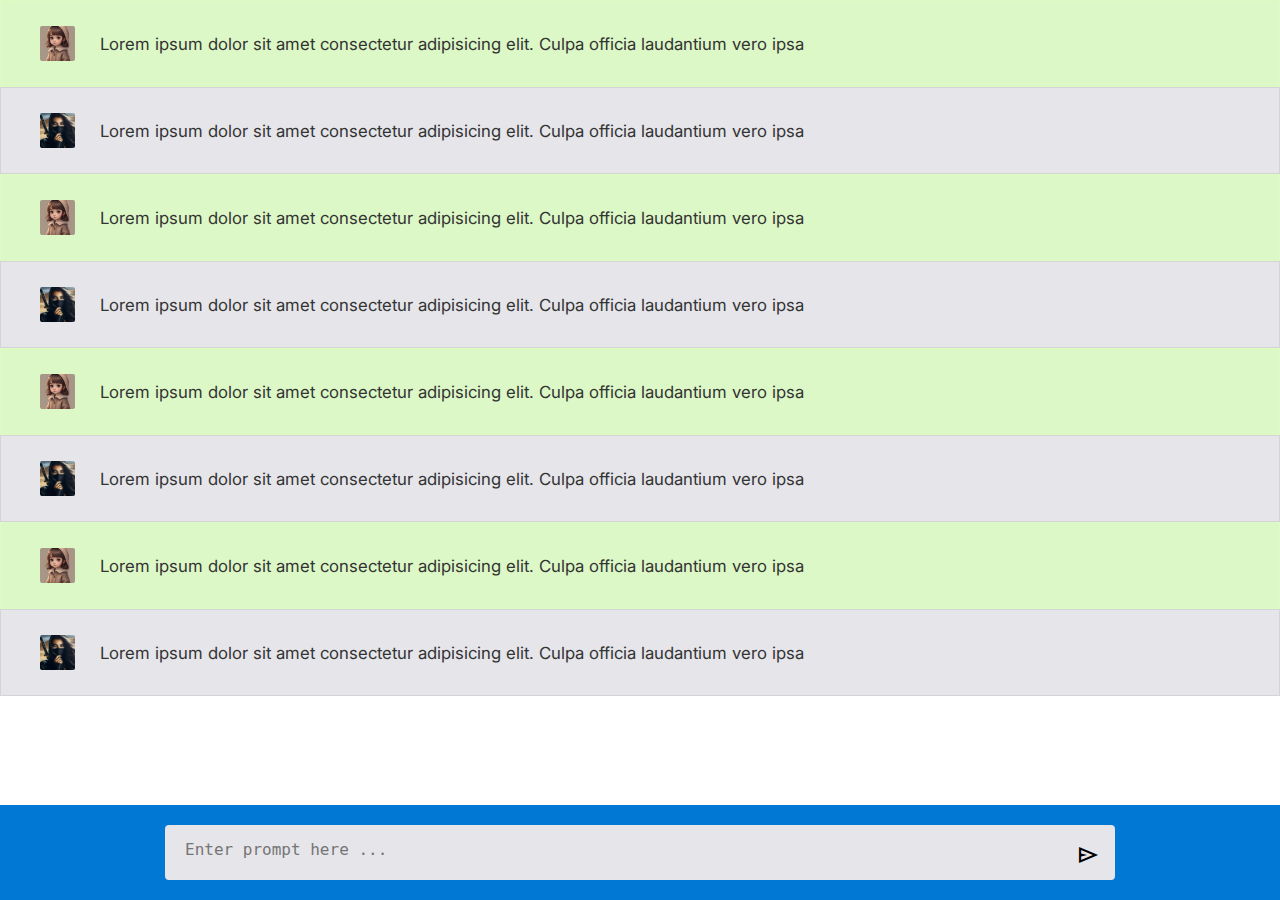
==== index.html @ 791e5857 "HTML & CSS of Chat interface; chat bubbles, textbar and send icon" ====
<!DOCTYPE html>
<html lang="en">
<head>
    <meta charset="UTF-8">
    <meta name="viewport" content="width=device-width, initial-scale=1.0">
    <title>ninjabot</title>
    <link rel="stylesheet" href="styles.css">
    <link href="https://fonts.googleapis.com/css2?family=Inter:wght@400;700&display=swap" rel="stylesheet">
    <link rel="stylesheet" href="https://fonts.googleapis.com/css2?family=Material+Symbols+Outlined:opsz,wght,FILL,GRAD@20..48,100..700,0..1,-50..200&icon_names=send" />
</head>
<body>
    <div class="chat-container">

        <div class="chat outgoing">
            <div class="chat-content">
                <div class="chat-details">
                    <img src="./user.jpg" alt="user">
                    <p>Lorem ipsum dolor sit amet consectetur adipisicing elit. Culpa officia laudantium vero ipsa</p>
                </div>
            </div>
        </div>

        <div class="chat incoming">
            <div class="chat-content">
                <div class="chat-details">
                    <img src="./ninjabotgirl.jpg" alt="ninjabot">
                    <p>Lorem ipsum dolor sit amet consectetur adipisicing elit. Culpa officia laudantium vero ipsa</p>
                </div>
            </div>
        </div>

        <div class="chat outgoing">
            <div class="chat-content">
                <div class="chat-details">
                    <img src="./user.jpg" alt="user">
                    <p>Lorem ipsum dolor sit amet consectetur adipisicing elit. Culpa officia laudantium vero ipsa</p>
                </div>
            </div>
        </div>

        <div class="chat incoming">
            <div class="chat-content">
                <div class="chat-details">
                    <img src="./ninjabotgirl.jpg" alt="ninjabot">
                    <p>Lorem ipsum dolor sit amet consectetur adipisicing elit. Culpa officia laudantium vero ipsa</p>
                </div>
            </div>
        </div>

        <div class="chat outgoing">
            <div class="chat-content">
                <div class="chat-details">
                    <img src="./user.jpg" alt="user">
                    <p>Lorem ipsum dolor sit amet consectetur adipisicing elit. Culpa officia laudantium vero ipsa</p>
                </div>
            </div>
        </div>

        <div class="chat incoming">
            <div class="chat-content">
                <div class="chat-details">
                    <img src="./ninjabotgirl.jpg" alt="ninjabot">
                    <p>Lorem ipsum dolor sit amet consectetur adipisicing elit. Culpa officia laudantium vero ipsa</p>
                </div>
            </div>
        </div>

        <div class="chat outgoing">
            <div class="chat-content">
                <div class="chat-details">
                    <img src="./user.jpg" alt="user">
                    <p>Lorem ipsum dolor sit amet consectetur adipisicing elit. Culpa officia laudantium vero ipsa</p>
                </div>
            </div>
        </div>

        <div class="chat incoming">
            <div class="chat-content">
                <div class="chat-details">
                    <img src="./ninjabotgirl.jpg" alt="ninjabot">
                    <p>Lorem ipsum dolor sit amet consectetur adipisicing elit. Culpa officia laudantium vero ipsa</p>
                </div>
            </div>
        </div>
    </div>

    <!-- Typing Container -->
     <div class="typing-container">
        <div class="typing-content">
            <div class="typing-textarea">
                <textarea name="" id="chat-input" placeholder="Enter prompt here ..."></textarea>
                <span class="material-symbols-outlined">send</span>
            </div>
        </div>
     </div>
</body>
</html>
---- styles.css ----
/* 🌟 Color Variables for Consistency */
:root {
    /* 🎨 Core Colors */
    --primary-color: #0078D4; /* Main Accent Color (Used for buttons, highlights) */
    --secondary-color: #005A9E; /* Darker shade for hover effects */
    --background-light: #F0F0F0; /* Light mode background */
    --background-dark: #1A1A1A; /* Dark mode background */
    --text-light: #FFFFFF; /* White text for dark mode */
    --text-dark: #333333; /* Dark text for light mode */
    --border-color: #DDDDDD; /* Border for chat bubbles, input box */

    /* 🗨️ Chat Interface */
    --user-message-bg: #DCF8C6; /* Light green (WhatsApp-like) */
    --bot-message-bg: #E5E5EA; /* Light gray (iMessage-like) */
    --input-box-bg: #FFFFFF; /* Input box background */
    --send-button-bg: var(--primary-color); /* Send button */
    --send-button-hover: var(--secondary-color); /* Hover effect */

    /* 🌙 Dark/Light Mode */
    --dark-mode-toggle-bg: #444; /* Toggle switch background */
    --dark-mode-toggle-knob: #FFF; /* Toggle knob */
    
    /* 🔄 Typing Animation */
    --typing-bubble: #CCCCCC; /* Light gray for typing dots */

    /* 📋 Copy-to-Clipboard */
    --copy-icon-color: #888; /* Neutral gray */
    --copy-icon-hover: #555; /* Darker gray */

    /* 🎭 Landing Page */
    --landing-bg: linear-gradient(to right, #0078D4, #005A9E); /* Gradient background */
    --landing-text-color: white; /* Text color for contrast */
    --get-started-button: #FFA500; /* Orange for CTA */
}
*{
    margin: 0;
    padding: 0;
    box-sizing: border-box;
}
body {
    font-family: 'Inter', sans-serif;
}

/* 📌 Chat Interface */
.chat-container .chat {
    padding: 25px 10px;
    display: flex;
    justify-content: center;
    background-color: var(--background-light);
    color: var(--text-dark);
}
.chat-container .chat.outgoing  {
    background-color: var(--user-message-bg);
    border: 1px solid #dcfcc4;
}
.chat-container .chat.incoming {
    background-color: var(--bot-message-bg);
    border: 1px solid #d4d4d6;
}
.chat .chat-content{
    width: 100%;
    max-width: 1200px;
    display: flex;
    align-items: flex-start;
}
.chat .chat-details{
    display: flex;
    align-items: center;
}
.chat .chat-details img {
    
    
    width: 35px;
    height: 35px;
    object-fit: cover;
    border-radius: 2px;
}
.chat .chat-details p {
    white-space: pre-wrap;
    padding: 0 50px 0 25px;
    font-size: 1.05rem;
}

/* 🔘 Send Button */
.typing-container {
    padding: 20px 10px;
    position: fixed;
    bottom: 0;
    width: 100%;
    display: flex;
    justify-content: center;
    background-color: var(--send-button-bg);
}
.typing-container .typing-content{
    max-width: 950px;
    width: 100%;
    display: flex;
    align-items: flex-end;
}
.typing-content .typing-textarea {
    width: 100%;
    display: flex;
    position: relative;
}
.typing-textarea textarea {
    width: 100%;
    height: 55px;
    border: none;
    resize: none;
    border-radius: 4px;
    font-size: 1rem;
    padding: 15px 45px 15px 20px;
    background-color: var(--bot-message-bg);
}
.typing-textarea span {
    position: absolute;
    right: 0;
    bottom: 0;
}
.typing-content span {
    height: 50px;
    width: 55px;
    display: flex;
    align-items: center;
    justify-content: center;
}
.send-button:hover {
    background-color: var(--send-button-hover);
}

/* 🌙 Dark Mode */
.dark-mode {
    background-color: var(--background-dark);
    color: var(--text-light);
}

/* ✍️ Typing Animation */
.typing-animation {
    background-color: var(--typing-bubble);
}

/* 📋 Copy Icon */
.copy-icon {
    color: var(--copy-icon-color);
}
.copy-icon:hover {
    color: var(--copy-icon-hover);
}

/* 🎭 Landing Page */
.landing-page {
    background: var(--landing-bg);
    color: var(--landing-text-color);
}
.get-started-btn {
    background-color: var(--get-started-button);
}
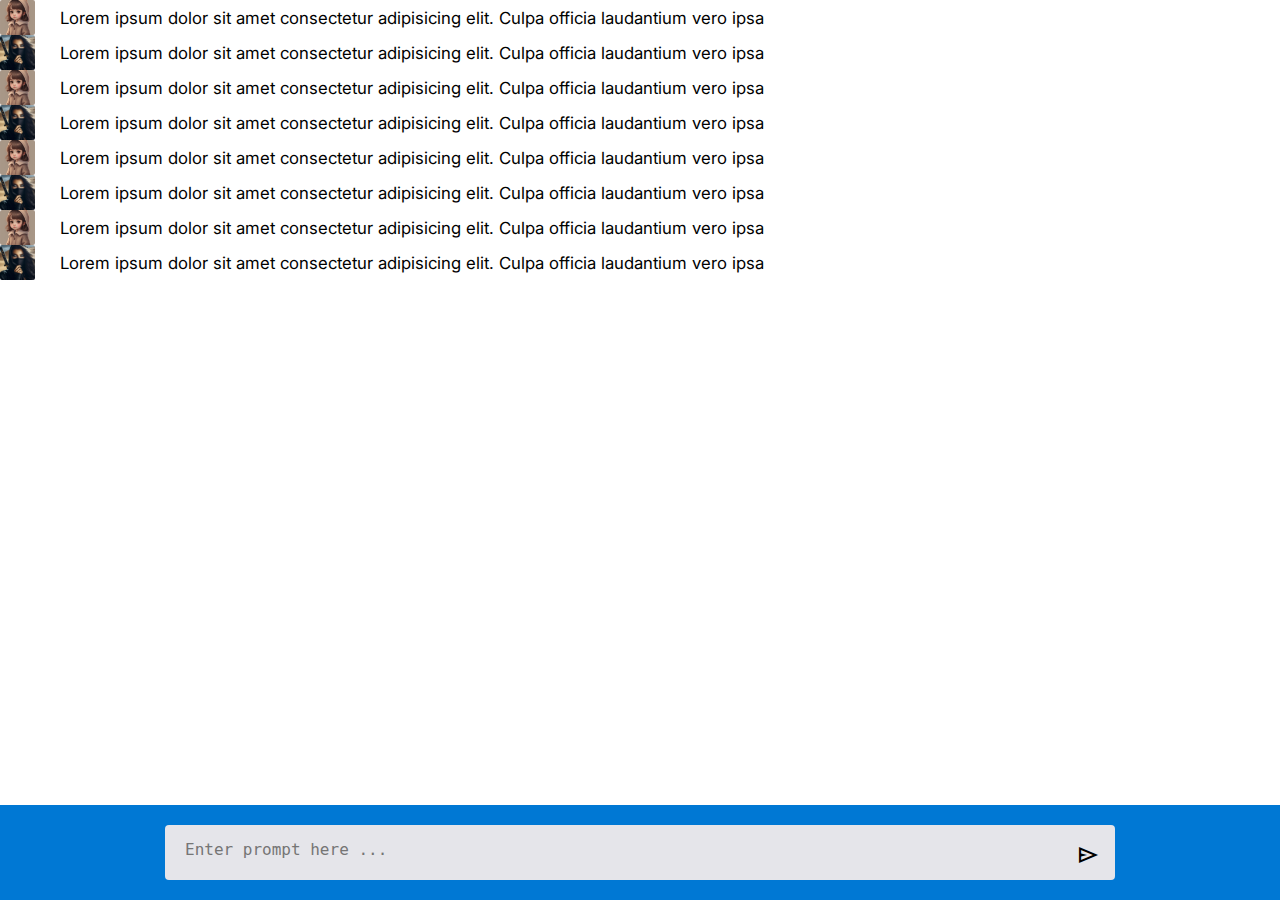
==== commit 2ef48878: "Update index.html" ====
--- a/index.html
+++ b/index.html
@@ -9,7 +9,9 @@
     <link rel="stylesheet" href="https://fonts.googleapis.com/css2?family=Material+Symbols+Outlined:opsz,wght,FILL,GRAD@20..48,100..700,0..1,-50..200&icon_names=send" />
 </head>
 <body>
-    <div class="chat-container">
+    <div class="chat-container" id="chat-container">
+        <!-- Chat messages will be dynamically loaded here -->
+</div>
 
         <div class="chat outgoing">
             <div class="chat-content">
@@ -94,4 +96,4 @@
         </div>
      </div>
 </body>
-</html>+</html>
--- a/styles.css
+++ b/styles.css
@@ -155,3 +155,17 @@
 .get-started-btn {
     background-color: var(--get-started-button);
 }
+
+.copy-btn {
+    background: none;
+    border: none;
+    cursor: pointer;
+    font-size: 16px;
+    margin-left: 8px;
+    color: #888;
+}
+
+.copy-btn:hover {
+    color: #007bff;
+}
+
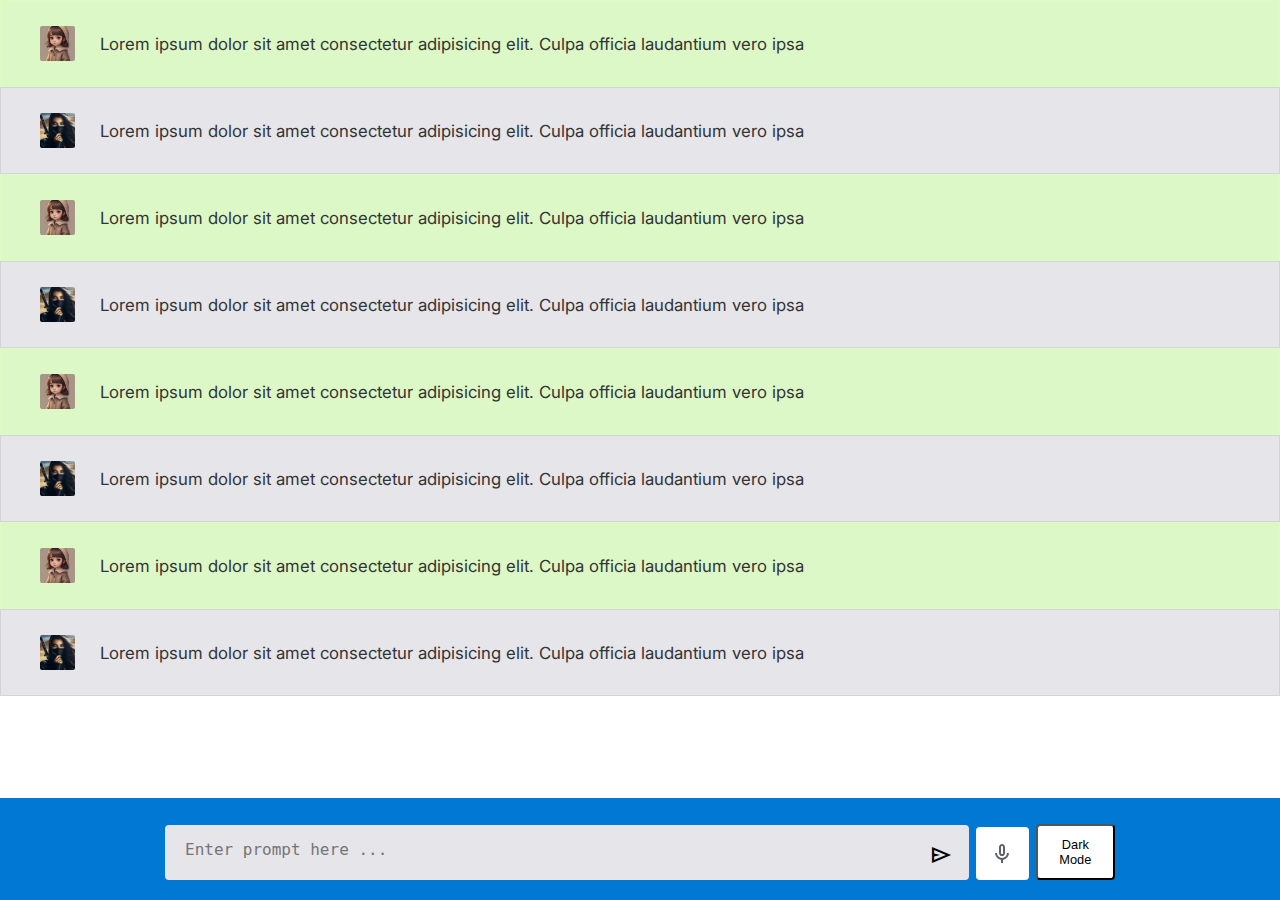
==== commit d9509e70: "Chatbot-project" ====
--- a/index.html
+++ b/index.html
@@ -7,12 +7,10 @@
     <link rel="stylesheet" href="styles.css">
     <link href="https://fonts.googleapis.com/css2?family=Inter:wght@400;700&display=swap" rel="stylesheet">
     <link rel="stylesheet" href="https://fonts.googleapis.com/css2?family=Material+Symbols+Outlined:opsz,wght,FILL,GRAD@20..48,100..700,0..1,-50..200&icon_names=send" />
+    <link href="https://fonts.googleapis.com/icon?family=Material+Icons" rel="stylesheet">
 </head>
 <body>
-    <div class="chat-container" id="chat-container">
-        <!-- Chat messages will be dynamically loaded here -->
-</div>
-
+    <div class="chat-container">
         <div class="chat outgoing">
             <div class="chat-content">
                 <div class="chat-details">
@@ -30,7 +28,43 @@
                 </div>
             </div>
         </div>
+        
+        <div class="chat outgoing">
+            <div class="chat-content">
+                <div class="chat-details">
+                    <img src="./user.jpg" alt="user">
+                    <p>Lorem ipsum dolor sit amet consectetur adipisicing elit. Culpa officia laudantium vero ipsa</p>
+                </div>
+            </div>
+        </div>
+        
+        <div class="chat incoming">
+            <div class="chat-content">
+                <div class="chat-details">
+                    <img src="./ninjabotgirl.jpg" alt="ninjabot">
+                    <p>Lorem ipsum dolor sit amet consectetur adipisicing elit. Culpa officia laudantium vero ipsa</p>
+                </div>
+            </div>
+        </div>
 
+        <div class="chat outgoing">
+            <div class="chat-content">
+                <div class="chat-details">
+                    <img src="./user.jpg" alt="user">
+                    <p>Lorem ipsum dolor sit amet consectetur adipisicing elit. Culpa officia laudantium vero ipsa</p>
+                </div>
+            </div>
+        </div>
+        
+        <div class="chat incoming">
+            <div class="chat-content">
+                <div class="chat-details">
+                    <img src="./ninjabotgirl.jpg" alt="ninjabot">
+                    <p>Lorem ipsum dolor sit amet consectetur adipisicing elit. Culpa officia laudantium vero ipsa</p>
+                </div>
+            </div>
+        </div>
+        
         <div class="chat outgoing">
             <div class="chat-content">
                 <div class="chat-details">
@@ -48,52 +82,23 @@
                 </div>
             </div>
         </div>
-
-        <div class="chat outgoing">
-            <div class="chat-content">
-                <div class="chat-details">
-                    <img src="./user.jpg" alt="user">
-                    <p>Lorem ipsum dolor sit amet consectetur adipisicing elit. Culpa officia laudantium vero ipsa</p>
-                </div>
-            </div>
-        </div>
-
-        <div class="chat incoming">
-            <div class="chat-content">
-                <div class="chat-details">
-                    <img src="./ninjabotgirl.jpg" alt="ninjabot">
-                    <p>Lorem ipsum dolor sit amet consectetur adipisicing elit. Culpa officia laudantium vero ipsa</p>
-                </div>
-            </div>
-        </div>
-
-        <div class="chat outgoing">
-            <div class="chat-content">
-                <div class="chat-details">
-                    <img src="./user.jpg" alt="user">
-                    <p>Lorem ipsum dolor sit amet consectetur adipisicing elit. Culpa officia laudantium vero ipsa</p>
-                </div>
-            </div>
-        </div>
-
-        <div class="chat incoming">
-            <div class="chat-content">
-                <div class="chat-details">
-                    <img src="./ninjabotgirl.jpg" alt="ninjabot">
-                    <p>Lorem ipsum dolor sit amet consectetur adipisicing elit. Culpa officia laudantium vero ipsa</p>
-                </div>
-            </div>
-        </div>
+    
     </div>
-
+    
     <!-- Typing Container -->
-     <div class="typing-container">
+    <div class="typing-container">
         <div class="typing-content">
             <div class="typing-textarea">
                 <textarea name="" id="chat-input" placeholder="Enter prompt here ..."></textarea>
                 <span class="material-symbols-outlined">send</span>
+                
             </div>
+            <!-- <h1>Speech Recognition</h1> -->
+            <img src="./mic_24dp_5F6368_FILL0_wght400_GRAD0_opsz24.svg" alt="Mic" id="start-btn"/>
+            <p id="output"></p>
+            <button id="theme-toggle">Dark Mode </button>
         </div>
-     </div>
+    </div>
+    <script src="script.js"></script>
 </body>
-</html>
+</html>--- a/styles.css
+++ b/styles.css
@@ -40,15 +40,19 @@
 body {
     font-family: 'Inter', sans-serif;
 }
-
-/* 📌 Chat Interface */
-.chat-container .chat {
-    padding: 25px 10px;
-    display: flex;
-    justify-content: center;
-    background-color: var(--background-light);
-    color: var(--text-dark);
-}
+body.dark-mode {
+    background-color: var(--background-dark);
+    color: var(--text-dark);}
+    
+    /* 📌 Chat Interface */
+    .chat-container .chat {
+        padding: 25px 10px;
+        display: flex;
+        justify-content: center;
+        background-color: var(--background-light);
+        color: var(--text-dark);
+    }
+   
 .chat-container .chat.outgoing  {
     background-color: var(--user-message-bg);
     border: 1px solid #dcfcc4;
@@ -67,9 +71,7 @@
     display: flex;
     align-items: center;
 }
-.chat .chat-details img {
-    
-    
+.chat .chat-details img {  
     width: 35px;
     height: 35px;
     object-fit: cover;
@@ -127,6 +129,23 @@
 .send-button:hover {
     background-color: var(--send-button-hover);
 }
+#start-btn{
+    margin: 6px 0 0 7px;
+    padding: 0.9rem;
+    font-size: 0.8rem;
+    border-radius: 4px;
+    background: white;
+  
+}
+button {
+    margin: 6px 0 0 7px;
+    padding: 0.7rem;
+    font-size: 0.8rem;
+    border-radius: 4px;
+    background: white;
+  
+ 
+  }
 
 /* 🌙 Dark Mode */
 .dark-mode {
@@ -155,17 +174,3 @@
 .get-started-btn {
     background-color: var(--get-started-button);
 }
-
-.copy-btn {
-    background: none;
-    border: none;
-    cursor: pointer;
-    font-size: 16px;
-    margin-left: 8px;
-    color: #888;
-}
-
-.copy-btn:hover {
-    color: #007bff;
-}
-
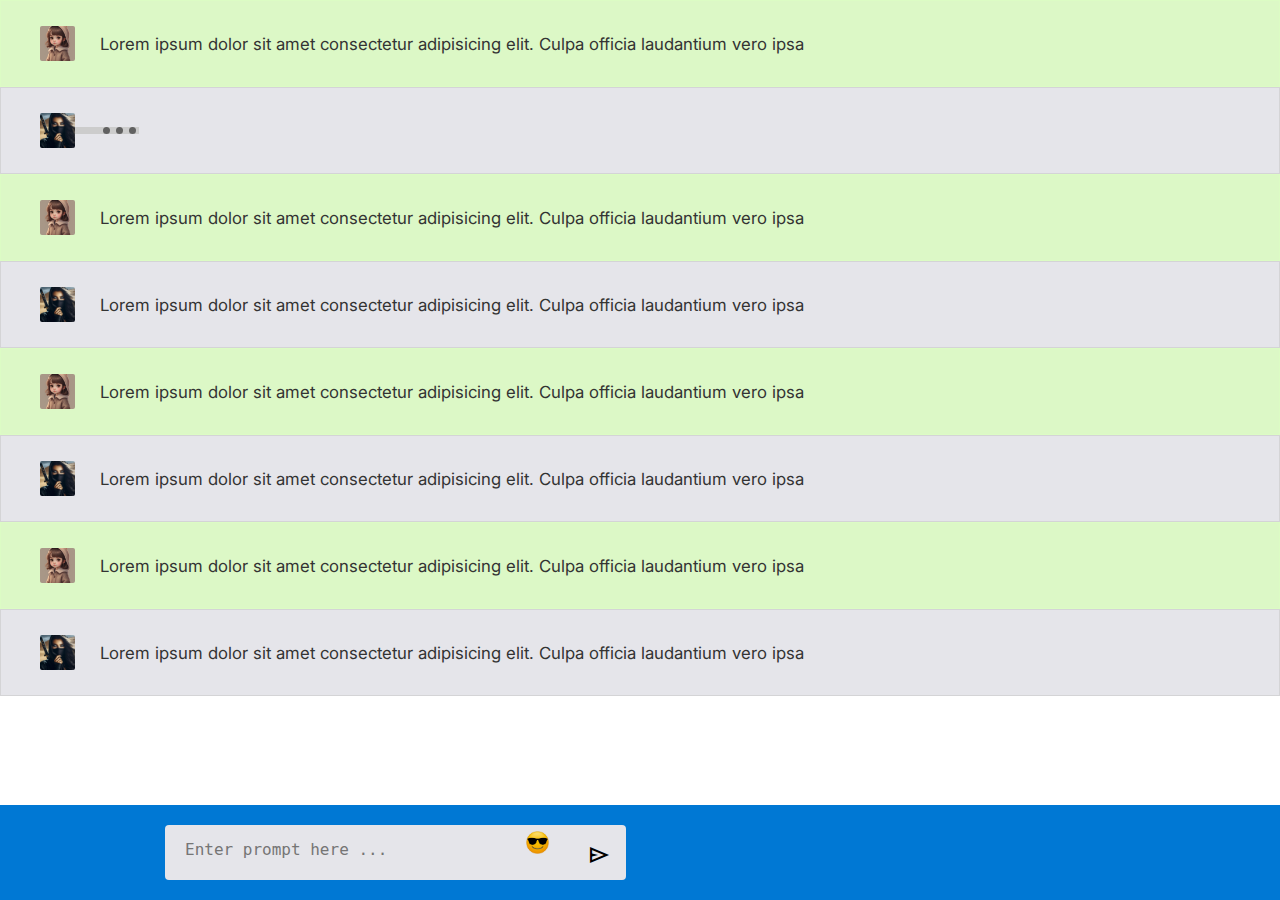
==== commit ffefa9d4: "git push demo" ====
--- a/index.html
+++ b/index.html
@@ -7,10 +7,34 @@
     <link rel="stylesheet" href="styles.css">
     <link href="https://fonts.googleapis.com/css2?family=Inter:wght@400;700&display=swap" rel="stylesheet">
     <link rel="stylesheet" href="https://fonts.googleapis.com/css2?family=Material+Symbols+Outlined:opsz,wght,FILL,GRAD@20..48,100..700,0..1,-50..200&icon_names=send" />
-    <link href="https://fonts.googleapis.com/icon?family=Material+Icons" rel="stylesheet">
 </head>
 <body>
     <div class="chat-container">
+
+        <div class="chat outgoing">
+            <div class="chat-content">
+                <div class="chat-details">
+                    <img src="./user.jpg" alt="user">
+                    <p>Lorem ipsum dolor sit amet consectetur adipisicing elit. Culpa officia laudantium vero ipsa</p>
+                </div>
+            </div>
+        </div>
+
+        <div class="chat incoming">
+            <div class="chat-content">
+                <div class="chat-details">
+                    <img src="./ninjabotgirl.jpg" alt="ninjabot">
+                    <!-- <p>Lorem ipsum dolor sit amet consectetur adipisicing elit. Culpa officia laudantium vero ipsa</p> -->
+                     <div class="typing-animation">
+                        <div class="typing-dot" style="--delay: 0.2s"></div>
+                        <div class="typing-dot" style="--delay: 0.3s"></div>
+                        <div class="typing-dot" style="--delay: 0.4s"></div>
+                     </div>
+                     <!-- <span class="material-symbols-rounded">content_copy</span> -->
+                </div>
+            </div>
+        </div>
+
         <div class="chat outgoing">
             <div class="chat-content">
                 <div class="chat-details">
@@ -28,7 +52,7 @@
                 </div>
             </div>
         </div>
-        
+
         <div class="chat outgoing">
             <div class="chat-content">
                 <div class="chat-details">
@@ -37,7 +61,7 @@
                 </div>
             </div>
         </div>
-        
+
         <div class="chat incoming">
             <div class="chat-content">
                 <div class="chat-details">
@@ -55,24 +79,6 @@
                 </div>
             </div>
         </div>
-        
-        <div class="chat incoming">
-            <div class="chat-content">
-                <div class="chat-details">
-                    <img src="./ninjabotgirl.jpg" alt="ninjabot">
-                    <p>Lorem ipsum dolor sit amet consectetur adipisicing elit. Culpa officia laudantium vero ipsa</p>
-                </div>
-            </div>
-        </div>
-        
-        <div class="chat outgoing">
-            <div class="chat-content">
-                <div class="chat-details">
-                    <img src="./user.jpg" alt="user">
-                    <p>Lorem ipsum dolor sit amet consectetur adipisicing elit. Culpa officia laudantium vero ipsa</p>
-                </div>
-            </div>
-        </div>
 
         <div class="chat incoming">
             <div class="chat-content">
@@ -82,23 +88,74 @@
                 </div>
             </div>
         </div>
-    
     </div>
-    
+
     <!-- Typing Container -->
-    <div class="typing-container">
+     <div class="typing-container">
         <div class="typing-content">
             <div class="typing-textarea">
-                <textarea name="" id="chat-input" placeholder="Enter prompt here ..."></textarea>
+                <textarea name="" id="chat-input" placeholder="Enter prompt here ..." required></textarea>
+               <img src="Emoji-PNG.png" alt="" style="width: 5%;" height="10%" onclick="show_emoji()">
+
                 <span class="material-symbols-outlined">send</span>
-                
             </div>
-            <!-- <h1>Speech Recognition</h1> -->
-            <img src="./mic_24dp_5F6368_FILL0_wght400_GRAD0_opsz24.svg" alt="Mic" id="start-btn"/>
-            <p id="output"></p>
-            <button id="theme-toggle">Dark Mode </button>
+
+            <!-- <div class="typing-controls">
+                <span id="theme-btn" class="material-symbols-rounded">light_mode</span>
+                <span id="delete-btn" class="material-symbols-rounded">delete</span>
+            </div> -->
+            <div class="emoji">
+                <span id="emoji1" onclick="emoji(this.id)">&#128512;</span>
+                <span id="emoji2" onclick="emoji(this.id)">&#128513;</span>
+                <span id="emoji3" onclick="emoji(this.id)">&#128514;</span>
+                <span id="emoji4" onclick="emoji(this.id)">&#128515;</span>
+                <span id="emoji5" onclick="emoji(this.id)">&#128516;</span>
+                <span id="emoji6" onclick="emoji(this.id)">&#128517;</span>
+                <span id="emoji7" onclick="emoji(this.id)">&#128518;</span>
+                <span id="emoji8" onclick="emoji(this.id)">&#128519;</span>
+                <span id="emoji9" onclick="emoji(this.id)">&#128520;</span>
+                <span id="emoji10" onclick="emoji(this.id)">&#128521;</span>
+                <span id="emoji11" onclick="emoji(this.id)">&#128522;</span>
+                <span id="emoji12" onclick="emoji(this.id)">&#128523;</span>
+                <span id="emoji13" onclick="emoji(this.id)">&#128524;</span>
+                <span id="emoji14" onclick="emoji(this.id)">&#128525;</span>
+                <span id="emoji15" onclick="emoji(this.id)">&#128526;</span>
+                <span id="emoji16" onclick="emoji(this.id)">&#128527;</span>
+                <span id="emoji17" onclick="emoji(this.id)">&#128528;</span>
+                <span id="emoji18" onclick="emoji(this.id)">&#128529;</span>
+                <span id="emoji19" onclick="emoji(this.id)">&#128530;</span>
+                <span id="emoji20" onclick="emoji(this.id)">&#128531;</span>
+                <span id="emoji21" onclick="emoji(this.id)">&#128532;</span>
+                <span id="emoji22" onclick="emoji(this.id)">&#128533;</span>
+                <span id="emoji23" onclick="emoji(this.id)">&#128534;</span>
+                <span id="emoji24" onclick="emoji(this.id)">&#128535;</span>
+                <span id="emoji25" onclick="emoji(this.id)">&#128536;</span>
+                <span id="emoji26" onclick="emoji(this.id)">&#128537;</span>
+                <span id="emoji27" onclick="emoji(this.id)">&#128538;</span>
+                <span id="emoji28" onclick="emoji(this.id)">&#128539;</span>
+                <span id="emoji29" onclick="emoji(this.id)">&#128540;</span>
+                <span id="emoji30" onclick="emoji(this.id)">&#128541;</span>
+                <span id="emoji31" onclick="emoji(this.id)">&#128542;</span>
+                <span id="emoji32" onclick="emoji(this.id)">&#128543;</span>
+            </div>
         </div>
-    </div>
-    <script src="script.js"></script>
+     </div>
+     <script>
+        click = false;
+        function show_emoji() {
+            if (click == false) {
+                document.getElementsByClassName("emoji")[0].style.height = "142px";
+            document.getElementsByClassName("emoji")[0].style.padding = "8px 0px";
+            click = true;
+            }else {
+                document.getElementsByClassName("emoji")[0].style.height = "0px";
+            document.getElementsByClassName("emoji")[0].style.padding = "0px";
+            click = false;
+            }
+  }
+  function emoji(emoji) {
+    document.getElementById("input-field").value += document.getElementById(emoji).innerHTML; 
+  }
+     </script>
 </body>
 </html>--- a/styles.css
+++ b/styles.css
@@ -40,19 +40,15 @@
 body {
     font-family: 'Inter', sans-serif;
 }
-body.dark-mode {
-    background-color: var(--background-dark);
-    color: var(--text-dark);}
-    
-    /* 📌 Chat Interface */
-    .chat-container .chat {
-        padding: 25px 10px;
-        display: flex;
-        justify-content: center;
-        background-color: var(--background-light);
-        color: var(--text-dark);
-    }
-   
+
+/* 📌 Chat Interface */
+.chat-container .chat {
+    padding: 25px 10px;
+    display: flex;
+    justify-content: center;
+    background-color: var(--background-light);
+    color: var(--text-dark);
+}
 .chat-container .chat.outgoing  {
     background-color: var(--user-message-bg);
     border: 1px solid #dcfcc4;
@@ -61,6 +57,10 @@
     background-color: var(--bot-message-bg);
     border: 1px solid #d4d4d6;
 }
+.chat:hover .chat-content:not(:has(.typing-animation) span) {
+    visibility: visible;
+}
+
 .chat .chat-content{
     width: 100%;
     max-width: 1200px;
@@ -71,7 +71,9 @@
     display: flex;
     align-items: center;
 }
-.chat .chat-details img {  
+.chat .chat-details img {
+    
+    
     width: 35px;
     height: 35px;
     object-fit: cover;
@@ -81,6 +83,31 @@
     white-space: pre-wrap;
     padding: 0 50px 0 25px;
     font-size: 1.05rem;
+}
+.typing-animation {
+    display: inline-flex;
+    padding-left: 25px;
+}
+.typing-animation .typing-dot {
+    height: 7px;
+    width: 7px;
+    opacity: 0.7;
+    margin: 0 3px;
+    border-radius: 50%;
+    background: var(--text-dark);
+    animation: animateDots 1.5s var(--delay) ease-in-out infinite;
+}
+@keyframes animateDots {
+    0%, 44% {
+        transform: translateY(0px);
+    }
+    22% {
+        opacity: 0.4;
+        transform: translateY(-6px);
+    }
+    44% {
+        opacity: 0.2;
+    }
 }
 
 /* 🔘 Send Button */
@@ -102,7 +129,7 @@
 .typing-content .typing-textarea {
     width: 100%;
     display: flex;
-    position: relative;
+    position: relative; 
 }
 .typing-textarea textarea {
     width: 100%;
@@ -129,23 +156,6 @@
 .send-button:hover {
     background-color: var(--send-button-hover);
 }
-#start-btn{
-    margin: 6px 0 0 7px;
-    padding: 0.9rem;
-    font-size: 0.8rem;
-    border-radius: 4px;
-    background: white;
-  
-}
-button {
-    margin: 6px 0 0 7px;
-    padding: 0.7rem;
-    font-size: 0.8rem;
-    border-radius: 4px;
-    background: white;
-  
- 
-  }
 
 /* 🌙 Dark Mode */
 .dark-mode {
@@ -174,3 +184,30 @@
 .get-started-btn {
     background-color: var(--get-started-button);
 }
+
+
+/* Emoji styling */
+.typing-container img {
+    margin-left: -100px;
+    margin-top: 6px;
+    cursor: pointer;
+}
+.emoji {
+    display: flex;
+    margin-left: 3.5px;
+    margin-top: 10px;
+    height: 0px;
+    width: 1000px;
+    border-radius: 5px;
+    background: #fff;
+    overflow-y: scroll; 
+    cursor: pointer;
+    transition: 0.5s height;
+}
+.emoji::-webkit-scrollbar{
+    width: 0;
+}
+.emoji span {
+    margin-left: 9.8px;
+    font-size: 20px;
+}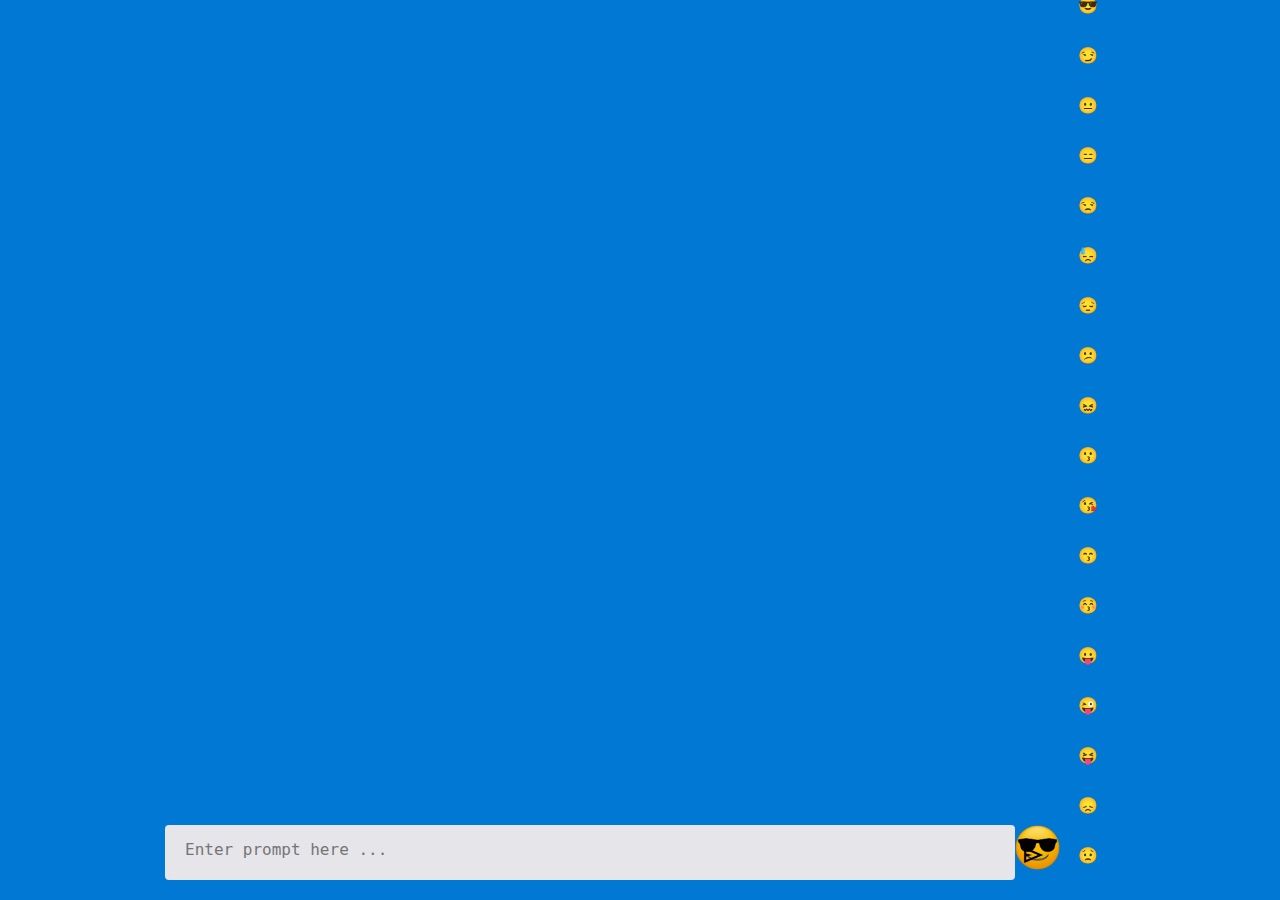
==== commit 6a81a34a: "testing" ====
--- a/index.html
+++ b/index.html
@@ -34,6 +34,7 @@
                 </div>
             </div>
         </div>
+        <!-- Testing -->
 
         <div class="chat outgoing">
             <div class="chat-content">
--- a/styles.css
+++ b/styles.css
@@ -40,15 +40,37 @@
 body {
     font-family: 'Inter', sans-serif;
 }
+body.dark-mode {
+    background-color: var(--background-dark);
+    color: var(--text-dark);}
 
-/* 📌 Chat Interface */
-.chat-container .chat {
-    padding: 25px 10px;
-    display: flex;
-    justify-content: center;
-    background-color: var(--background-light);
-    color: var(--text-dark);
-}
+body.dark-mode .chat-content{
+    /* background-color: var(--background-dark); */
+    color: var(--text-light);}
+    
+    body.dark-mode .chat.chat.incoming{
+        background-color: var(--background-dark);
+        border: 1xp solid var(--copy-icon-color);
+        color: var(--text-dark);}
+
+        body.dark-mode .chat.outgoing{
+            background-color: var(--dark-mode-toggle-bg);
+            border: 1xp solid var(--copy-icon-color);
+            color: var(--text-light);}
+
+            body.dark-mode .typing-container{
+                background-color: var(--dark-mode-toggle-bg);
+                color: var(--text-dark);}
+    
+    /* 📌 Chat Interface */
+    .chat-container .chat {
+        padding: 25px 10px;
+        display: flex;
+        justify-content: center;
+        background-color: var(--background-light);
+        color: var(--text-dark);
+    }
+   
 .chat-container .chat.outgoing  {
     background-color: var(--user-message-bg);
     border: 1px solid #dcfcc4;
@@ -57,10 +79,6 @@
     background-color: var(--bot-message-bg);
     border: 1px solid #d4d4d6;
 }
-.chat:hover .chat-content:not(:has(.typing-animation) span) {
-    visibility: visible;
-}
-
 .chat .chat-content{
     width: 100%;
     max-width: 1200px;
@@ -71,9 +89,7 @@
     display: flex;
     align-items: center;
 }
-.chat .chat-details img {
-    
-    
+.chat .chat-details img {  
     width: 35px;
     height: 35px;
     object-fit: cover;
@@ -83,31 +99,6 @@
     white-space: pre-wrap;
     padding: 0 50px 0 25px;
     font-size: 1.05rem;
-}
-.typing-animation {
-    display: inline-flex;
-    padding-left: 25px;
-}
-.typing-animation .typing-dot {
-    height: 7px;
-    width: 7px;
-    opacity: 0.7;
-    margin: 0 3px;
-    border-radius: 50%;
-    background: var(--text-dark);
-    animation: animateDots 1.5s var(--delay) ease-in-out infinite;
-}
-@keyframes animateDots {
-    0%, 44% {
-        transform: translateY(0px);
-    }
-    22% {
-        opacity: 0.4;
-        transform: translateY(-6px);
-    }
-    44% {
-        opacity: 0.2;
-    }
 }
 
 /* 🔘 Send Button */
@@ -129,7 +120,7 @@
 .typing-content .typing-textarea {
     width: 100%;
     display: flex;
-    position: relative; 
+    position: relative;
 }
 .typing-textarea textarea {
     width: 100%;
@@ -156,6 +147,23 @@
 .send-button:hover {
     background-color: var(--send-button-hover);
 }
+#start-btn{
+    margin: 6px 0 0 7px;
+    padding: 0.9rem;
+    font-size: 0.8rem;
+    border-radius: 4px;
+    background: white;
+  
+}
+button {
+    margin: 6px 0 0 7px;
+    padding: 0.7rem;
+    font-size: 0.8rem;
+    border-radius: 4px;
+    background: white;
+  
+ 
+  }
 
 /* 🌙 Dark Mode */
 .dark-mode {
@@ -184,30 +192,3 @@
 .get-started-btn {
     background-color: var(--get-started-button);
 }
-
-
-/* Emoji styling */
-.typing-container img {
-    margin-left: -100px;
-    margin-top: 6px;
-    cursor: pointer;
-}
-.emoji {
-    display: flex;
-    margin-left: 3.5px;
-    margin-top: 10px;
-    height: 0px;
-    width: 1000px;
-    border-radius: 5px;
-    background: #fff;
-    overflow-y: scroll; 
-    cursor: pointer;
-    transition: 0.5s height;
-}
-.emoji::-webkit-scrollbar{
-    width: 0;
-}
-.emoji span {
-    margin-left: 9.8px;
-    font-size: 20px;
-}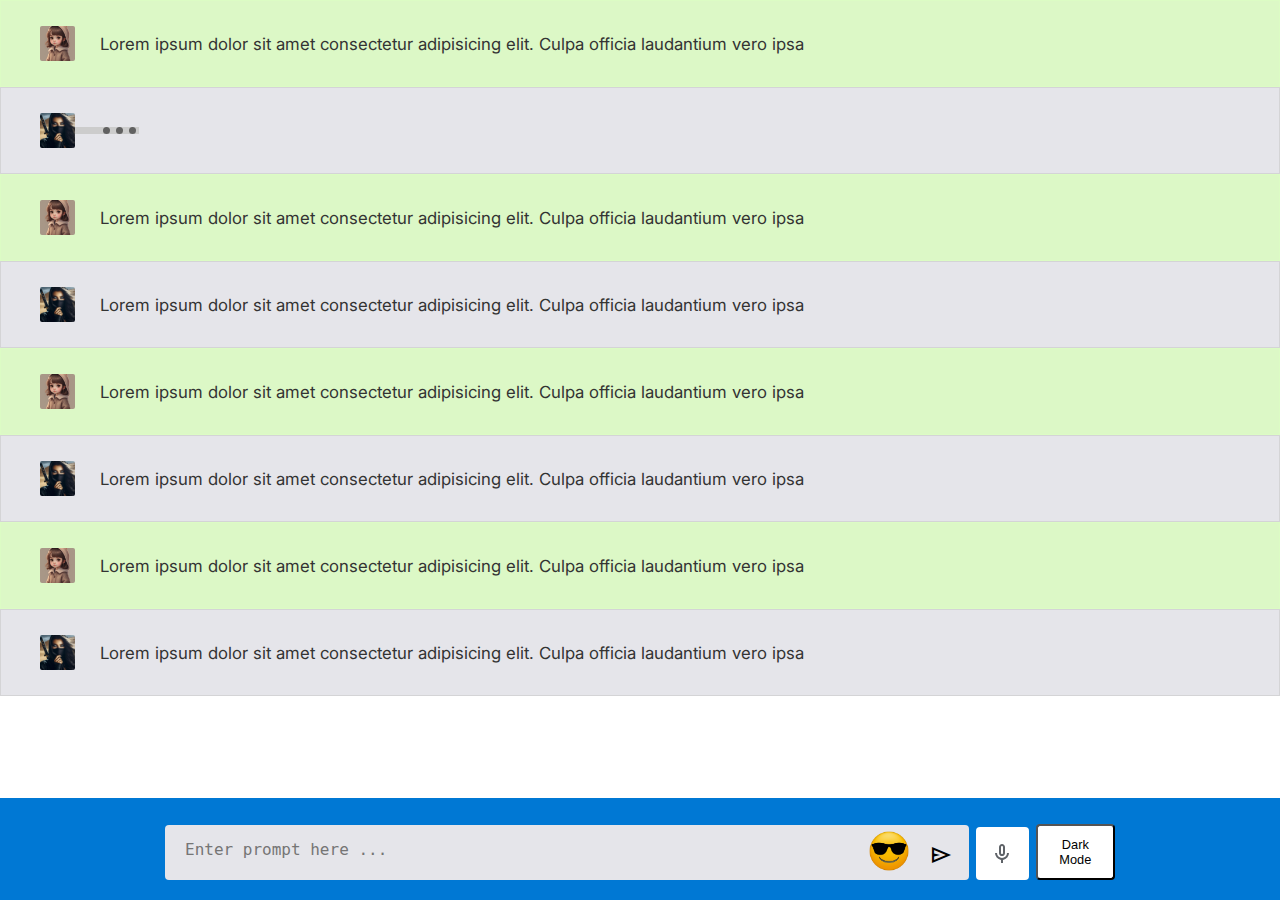
==== commit 1ce92bfb: "Merge branch 'favour' into dark-light-mode" ====
--- a/index.html
+++ b/index.html
@@ -7,10 +7,10 @@
     <link rel="stylesheet" href="styles.css">
     <link href="https://fonts.googleapis.com/css2?family=Inter:wght@400;700&display=swap" rel="stylesheet">
     <link rel="stylesheet" href="https://fonts.googleapis.com/css2?family=Material+Symbols+Outlined:opsz,wght,FILL,GRAD@20..48,100..700,0..1,-50..200&icon_names=send" />
+    <link href="https://fonts.googleapis.com/icon?family=Material+Icons" rel="stylesheet">
 </head>
 <body>
     <div class="chat-container">
-
         <div class="chat outgoing">
             <div class="chat-content">
                 <div class="chat-details">
@@ -34,8 +34,48 @@
                 </div>
             </div>
         </div>
-        <!-- Testing -->
+ 
+        
 
+      
+
+
+        <div class="chat outgoing">
+            <div class="chat-content">
+                <div class="chat-details">
+                    <img src="./user.jpg" alt="user">
+                    <p>Lorem ipsum dolor sit amet consectetur adipisicing elit. Culpa officia laudantium vero ipsa</p>
+                </div>
+            </div>
+        </div>
+        
+        <div class="chat incoming">
+            <div class="chat-content">
+                <div class="chat-details">
+                    <img src="./ninjabotgirl.jpg" alt="ninjabot">
+                    <p>Lorem ipsum dolor sit amet consectetur adipisicing elit. Culpa officia laudantium vero ipsa</p>
+                </div>
+            </div>
+        </div>
+
+        <div class="chat outgoing">
+            <div class="chat-content">
+                <div class="chat-details">
+                    <img src="./user.jpg" alt="user">
+                    <p>Lorem ipsum dolor sit amet consectetur adipisicing elit. Culpa officia laudantium vero ipsa</p>
+                </div>
+            </div>
+        </div>
+        
+        <div class="chat incoming">
+            <div class="chat-content">
+                <div class="chat-details">
+                    <img src="./ninjabotgirl.jpg" alt="ninjabot">
+                    <p>Lorem ipsum dolor sit amet consectetur adipisicing elit. Culpa officia laudantium vero ipsa</p>
+                </div>
+            </div>
+        </div>
+        
         <div class="chat outgoing">
             <div class="chat-content">
                 <div class="chat-details">
@@ -53,53 +93,28 @@
                 </div>
             </div>
         </div>
-
-        <div class="chat outgoing">
-            <div class="chat-content">
-                <div class="chat-details">
-                    <img src="./user.jpg" alt="user">
-                    <p>Lorem ipsum dolor sit amet consectetur adipisicing elit. Culpa officia laudantium vero ipsa</p>
-                </div>
-            </div>
-        </div>
-
-        <div class="chat incoming">
-            <div class="chat-content">
-                <div class="chat-details">
-                    <img src="./ninjabotgirl.jpg" alt="ninjabot">
-                    <p>Lorem ipsum dolor sit amet consectetur adipisicing elit. Culpa officia laudantium vero ipsa</p>
-                </div>
-            </div>
-        </div>
-
-        <div class="chat outgoing">
-            <div class="chat-content">
-                <div class="chat-details">
-                    <img src="./user.jpg" alt="user">
-                    <p>Lorem ipsum dolor sit amet consectetur adipisicing elit. Culpa officia laudantium vero ipsa</p>
-                </div>
-            </div>
-        </div>
-
-        <div class="chat incoming">
-            <div class="chat-content">
-                <div class="chat-details">
-                    <img src="./ninjabotgirl.jpg" alt="ninjabot">
-                    <p>Lorem ipsum dolor sit amet consectetur adipisicing elit. Culpa officia laudantium vero ipsa</p>
-                </div>
-            </div>
-        </div>
+    
     </div>
-
+    
     <!-- Typing Container -->
-     <div class="typing-container">
+    <div class="typing-container">
         <div class="typing-content">
             <div class="typing-textarea">
                 <textarea name="" id="chat-input" placeholder="Enter prompt here ..." required></textarea>
                <img src="Emoji-PNG.png" alt="" style="width: 5%;" height="10%" onclick="show_emoji()">
 
                 <span class="material-symbols-outlined">send</span>
+                
             </div>
+
+            <!-- <h1>Speech Recognition</h1> -->
+            <img src="./mic_24dp_5F6368_FILL0_wght400_GRAD0_opsz24.svg" alt="Mic" id="start-btn"/>
+            <p id="output"></p>
+            <button id="theme-toggle">Dark Mode </button>
+        </div>
+    </div>
+    <script src="script.js"></script>
+
 
             <!-- <div class="typing-controls">
                 <span id="theme-btn" class="material-symbols-rounded">light_mode</span>
@@ -158,5 +173,6 @@
     document.getElementById("input-field").value += document.getElementById(emoji).innerHTML; 
   }
      </script>
+
 </body>
 </html>--- a/styles.css
+++ b/styles.css
@@ -79,6 +79,10 @@
     background-color: var(--bot-message-bg);
     border: 1px solid #d4d4d6;
 }
+.chat:hover .chat-content:not(:has(.typing-animation) span) {
+    visibility: visible;
+}
+
 .chat .chat-content{
     width: 100%;
     max-width: 1200px;
@@ -100,6 +104,31 @@
     padding: 0 50px 0 25px;
     font-size: 1.05rem;
 }
+.typing-animation {
+    display: inline-flex;
+    padding-left: 25px;
+}
+.typing-animation .typing-dot {
+    height: 7px;
+    width: 7px;
+    opacity: 0.7;
+    margin: 0 3px;
+    border-radius: 50%;
+    background: var(--text-dark);
+    animation: animateDots 1.5s var(--delay) ease-in-out infinite;
+}
+@keyframes animateDots {
+    0%, 44% {
+        transform: translateY(0px);
+    }
+    22% {
+        opacity: 0.4;
+        transform: translateY(-6px);
+    }
+    44% {
+        opacity: 0.2;
+    }
+}
 
 /* 🔘 Send Button */
 .typing-container {
@@ -120,7 +149,7 @@
 .typing-content .typing-textarea {
     width: 100%;
     display: flex;
-    position: relative;
+    position: relative; 
 }
 .typing-textarea textarea {
     width: 100%;
@@ -192,3 +221,30 @@
 .get-started-btn {
     background-color: var(--get-started-button);
 }
+
+
+/* Emoji styling */
+.typing-container img {
+    margin-left: -100px;
+    margin-top: 6px;
+    cursor: pointer;
+}
+.emoji {
+    display: flex;
+    margin-left: 3.5px;
+    margin-top: 10px;
+    height: 0px;
+    width: 1000px;
+    border-radius: 5px;
+    background: #fff;
+    overflow-y: scroll; 
+    cursor: pointer;
+    transition: 0.5s height;
+}
+.emoji::-webkit-scrollbar{
+    width: 0;
+}
+.emoji span {
+    margin-left: 9.8px;
+    font-size: 20px;
+}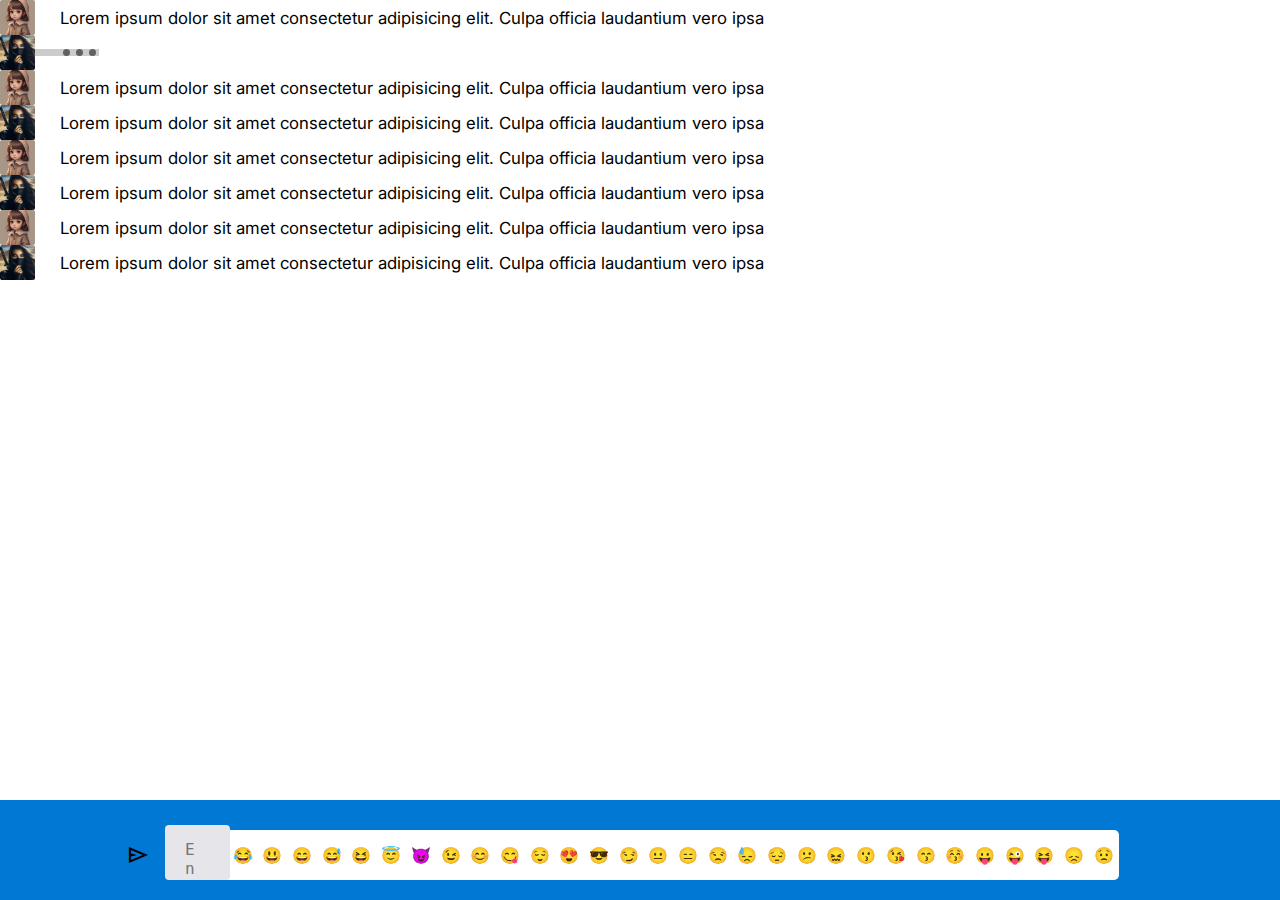
==== commit e1cc6bef: "Merge branch 'main' into feature-chat-history" ====
--- a/index.html
+++ b/index.html
@@ -7,10 +7,12 @@
     <link rel="stylesheet" href="styles.css">
     <link href="https://fonts.googleapis.com/css2?family=Inter:wght@400;700&display=swap" rel="stylesheet">
     <link rel="stylesheet" href="https://fonts.googleapis.com/css2?family=Material+Symbols+Outlined:opsz,wght,FILL,GRAD@20..48,100..700,0..1,-50..200&icon_names=send" />
-    <link href="https://fonts.googleapis.com/icon?family=Material+Icons" rel="stylesheet">
 </head>
 <body>
-    <div class="chat-container">
+    <div class="chat-container" id="chat-container">
+        <!-- Chat messages will be dynamically loaded here -->
+</div>
+
         <div class="chat outgoing">
             <div class="chat-content">
                 <div class="chat-details">
@@ -34,11 +36,6 @@
                 </div>
             </div>
         </div>
- 
-        
-
-      
-
 
         <div class="chat outgoing">
             <div class="chat-content">
@@ -48,7 +45,7 @@
                 </div>
             </div>
         </div>
-        
+
         <div class="chat incoming">
             <div class="chat-content">
                 <div class="chat-details">
@@ -66,7 +63,7 @@
                 </div>
             </div>
         </div>
-        
+
         <div class="chat incoming">
             <div class="chat-content">
                 <div class="chat-details">
@@ -75,7 +72,7 @@
                 </div>
             </div>
         </div>
-        
+
         <div class="chat outgoing">
             <div class="chat-content">
                 <div class="chat-details">
@@ -93,28 +90,17 @@
                 </div>
             </div>
         </div>
-    
     </div>
-    
+
     <!-- Typing Container -->
-    <div class="typing-container">
+     <div class="typing-container">
         <div class="typing-content">
             <div class="typing-textarea">
                 <textarea name="" id="chat-input" placeholder="Enter prompt here ..." required></textarea>
                <img src="Emoji-PNG.png" alt="" style="width: 5%;" height="10%" onclick="show_emoji()">
 
                 <span class="material-symbols-outlined">send</span>
-                
             </div>
-
-            <!-- <h1>Speech Recognition</h1> -->
-            <img src="./mic_24dp_5F6368_FILL0_wght400_GRAD0_opsz24.svg" alt="Mic" id="start-btn"/>
-            <p id="output"></p>
-            <button id="theme-toggle">Dark Mode </button>
-        </div>
-    </div>
-    <script src="script.js"></script>
-
 
             <!-- <div class="typing-controls">
                 <span id="theme-btn" class="material-symbols-rounded">light_mode</span>
@@ -173,6 +159,5 @@
     document.getElementById("input-field").value += document.getElementById(emoji).innerHTML; 
   }
      </script>
-
 </body>
-</html>+</html>
--- a/styles.css
+++ b/styles.css
@@ -32,82 +32,70 @@
     --landing-text-color: white; /* Text color for contrast */
     --get-started-button: #FFA500; /* Orange for CTA */
 }
-*{
+
+* {
     margin: 0;
     padding: 0;
     box-sizing: border-box;
 }
+
 body {
     font-family: 'Inter', sans-serif;
 }
-body.dark-mode {
-    background-color: var(--background-dark);
-    color: var(--text-dark);}
-
-body.dark-mode .chat-content{
-    /* background-color: var(--background-dark); */
-    color: var(--text-light);}
-    
-    body.dark-mode .chat.chat.incoming{
-        background-color: var(--background-dark);
-        border: 1xp solid var(--copy-icon-color);
-        color: var(--text-dark);}
-
-        body.dark-mode .chat.outgoing{
-            background-color: var(--dark-mode-toggle-bg);
-            border: 1xp solid var(--copy-icon-color);
-            color: var(--text-light);}
-
-            body.dark-mode .typing-container{
-                background-color: var(--dark-mode-toggle-bg);
-                color: var(--text-dark);}
-    
-    /* 📌 Chat Interface */
-    .chat-container .chat {
-        padding: 25px 10px;
-        display: flex;
-        justify-content: center;
-        background-color: var(--background-light);
-        color: var(--text-dark);
-    }
-   
-.chat-container .chat.outgoing  {
+
+/* 📌 Chat Interface */
+.chat-container .chat {
+    padding: 25px 10px;
+    display: flex;
+    justify-content: center;
+    background-color: var(--background-light);
+    color: var(--text-dark);
+}
+
+.chat-container .chat.outgoing {
     background-color: var(--user-message-bg);
     border: 1px solid #dcfcc4;
 }
+
 .chat-container .chat.incoming {
     background-color: var(--bot-message-bg);
     border: 1px solid #d4d4d6;
 }
+
 .chat:hover .chat-content:not(:has(.typing-animation) span) {
     visibility: visible;
 }
 
-.chat .chat-content{
+.chat .chat-content {
     width: 100%;
     max-width: 1200px;
     display: flex;
     align-items: flex-start;
 }
-.chat .chat-details{
+
+.chat .chat-details {
     display: flex;
     align-items: center;
 }
-.chat .chat-details img {  
+
+.chat .chat-details img {
     width: 35px;
     height: 35px;
     object-fit: cover;
     border-radius: 2px;
 }
+
 .chat .chat-details p {
     white-space: pre-wrap;
     padding: 0 50px 0 25px;
     font-size: 1.05rem;
 }
+
 .typing-animation {
     display: inline-flex;
     padding-left: 25px;
 }
+
 .typing-animation .typing-dot {
     height: 7px;
     width: 7px;
@@ -117,6 +105,7 @@
     background: var(--text-dark);
     animation: animateDots 1.5s var(--delay) ease-in-out infinite;
 }
+
 @keyframes animateDots {
     0%, 44% {
         transform: translateY(0px);
@@ -140,17 +129,20 @@
     justify-content: center;
     background-color: var(--send-button-bg);
 }
-.typing-container .typing-content{
+
+.typing-container .typing-content {
     max-width: 950px;
     width: 100%;
     display: flex;
     align-items: flex-end;
 }
+
 .typing-content .typing-textarea {
     width: 100%;
     display: flex;
     position: relative; 
 }
+
 .typing-textarea textarea {
     width: 100%;
     height: 55px;
@@ -161,11 +153,13 @@
     padding: 15px 45px 15px 20px;
     background-color: var(--bot-message-bg);
 }
+
 .typing-textarea span {
     position: absolute;
     right: 0;
     bottom: 0;
 }
+
 .typing-content span {
     height: 50px;
     width: 55px;
@@ -173,26 +167,10 @@
     align-items: center;
     justify-content: center;
 }
+
 .send-button:hover {
     background-color: var(--send-button-hover);
 }
-#start-btn{
-    margin: 6px 0 0 7px;
-    padding: 0.9rem;
-    font-size: 0.8rem;
-    border-radius: 4px;
-    background: white;
-  
-}
-button {
-    margin: 6px 0 0 7px;
-    padding: 0.7rem;
-    font-size: 0.8rem;
-    border-radius: 4px;
-    background: white;
-  
- 
-  }
 
 /* 🌙 Dark Mode */
 .dark-mode {
@@ -209,6 +187,7 @@
 .copy-icon {
     color: var(--copy-icon-color);
 }
+
 .copy-icon:hover {
     color: var(--copy-icon-hover);
 }
@@ -218,33 +197,38 @@
     background: var(--landing-bg);
     color: var(--landing-text-color);
 }
+
 .get-started-btn {
     background-color: var(--get-started-button);
 }
 
-
-/* Emoji styling */
+/* 📋 Copy Button */
+.copy-btn {
+    background: none;
+    border: none;
+    cursor: pointer;
+    font-size: 16px;
+    margin-left: 8px;
+    color: #888;
+}
+
+.copy-btn:hover {
+    color: #007bff;
+}
+
+/* 😊 Emoji Styling */
 .typing-container img {
     margin-left: -100px;
     margin-top: 6px;
     cursor: pointer;
 }
+
 .emoji {
     display: flex;
     margin-left: 3.5px;
     margin-top: 10px;
-    height: 0px;
-    width: 1000px;
+    height: auto;
+    width: 100%;
     border-radius: 5px;
     background: #fff;
-    overflow-y: scroll; 
-    cursor: pointer;
-    transition: 0.5s height;
-}
-.emoji::-webkit-scrollbar{
-    width: 0;
-}
-.emoji span {
-    margin-left: 9.8px;
-    font-size: 20px;
-}+}
